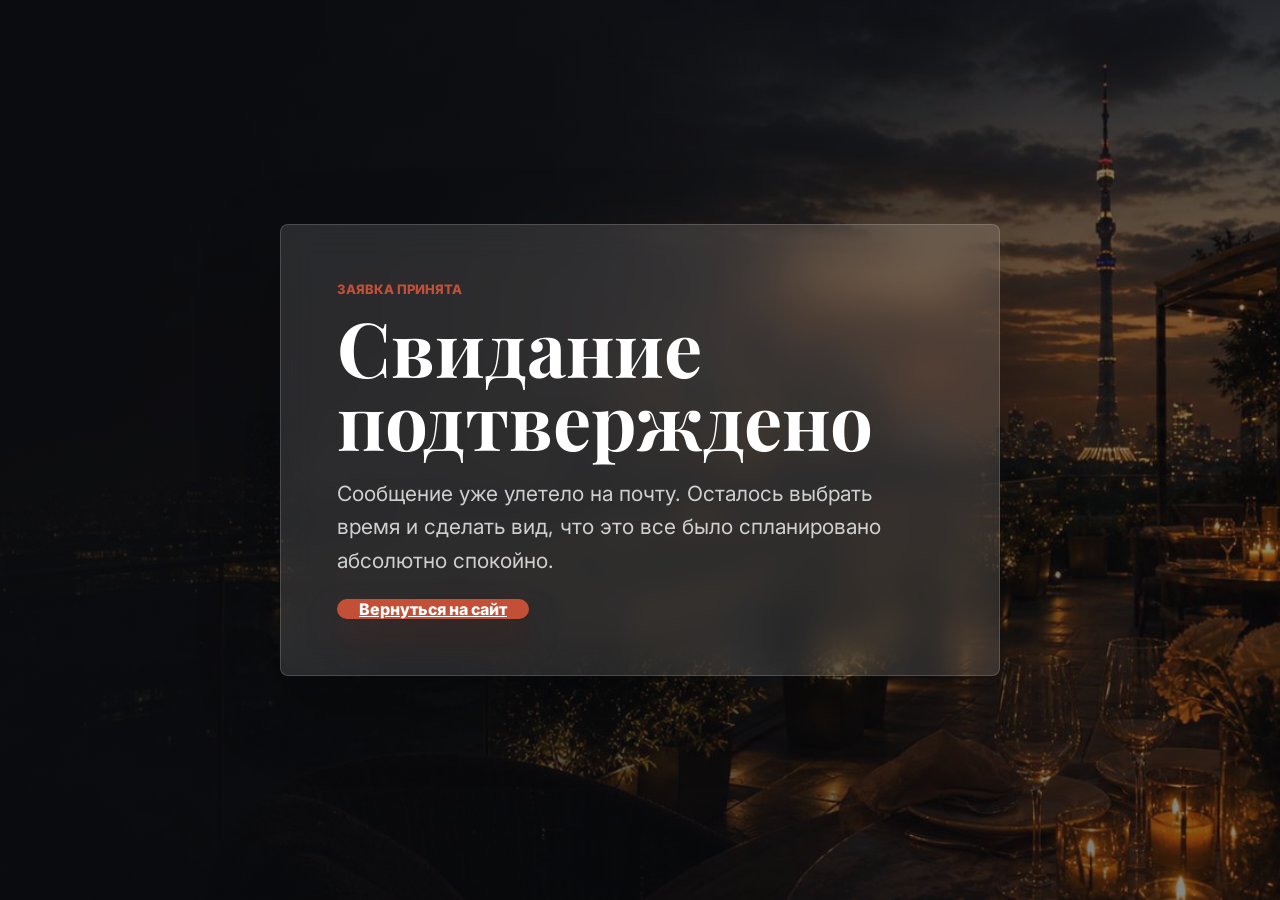
==== thanks.html @ 28712b39 "Deploy date invitation site" ====
<!doctype html>
<html lang="ru">
  <head>
    <meta charset="UTF-8" />
    <meta name="viewport" content="width=device-width, initial-scale=1.0" />
    <title>Свидание подтверждено</title>
    <link rel="preconnect" href="https://fonts.googleapis.com" />
    <link rel="preconnect" href="https://fonts.gstatic.com" crossorigin />
    <link
      href="https://fonts.googleapis.com/css2?family=Inter:wght@400;600;800&family=Playfair+Display:wght@700&display=swap"
      rel="stylesheet"
    />
    <link rel="stylesheet" href="styles.css?v=10" />
  </head>
  <body class="thanks-page">
    <main class="thanks-screen">
      <section class="thanks-card">
        <p class="eyebrow">заявка принята</p>
        <h1>Свидание подтверждено</h1>
        <p>
          Сообщение уже улетело на почту. Осталось выбрать время и сделать вид,
          что это все было спланировано абсолютно спокойно.
        </p>
        <a class="next-button inline" href="index.html">Вернуться на сайт</a>
      </section>
    </main>
  </body>
</html>
---- styles.css ----
:root {
  --ink: #1c1820;
  --muted: #6f6670;
  --paper: #fffaf4;
  --paper-strong: #fff2e2;
  --line: rgba(28, 24, 32, 0.14);
  --accent: #c34f36;
  --accent-strong: #9d3827;
  --teal: #166e71;
  --gold: #d99a34;
  --shadow: 0 24px 70px rgba(41, 25, 18, 0.18);
}

* {
  box-sizing: border-box;
}

html {
  scroll-behavior: smooth;
}

body {
  margin: 0;
  min-width: 320px;
  color: var(--ink);
  background:
    radial-gradient(circle at 10% 10%, rgba(217, 154, 52, 0.18), transparent 28rem),
    linear-gradient(135deg, #fffaf4 0%, #f3f8f7 48%, #fff1e4 100%);
  font-family: Inter, system-ui, -apple-system, BlinkMacSystemFont, "Segoe UI", sans-serif;
}

button,
a {
  font: inherit;
}

button {
  cursor: pointer;
}

.shell {
  overflow: hidden;
}

.panel {
  min-height: 100svh;
  position: relative;
}

.hero {
  display: grid;
  grid-template-rows: auto 1fr auto auto;
  padding: 24px clamp(18px, 4vw, 56px) 34px;
  color: white;
}

.hero-media,
.hero-shade {
  position: absolute;
  inset: 0;
}

.hero-media {
  background-image: url("assets/date-hero.jpg");
  background-position: center;
  background-size: cover;
  transform: scale(1.02);
}

.hero-shade {
  background:
    linear-gradient(90deg, rgba(11, 15, 20, 0.82) 0%, rgba(11, 15, 20, 0.5) 43%, rgba(11, 15, 20, 0.18) 100%),
    linear-gradient(180deg, rgba(11, 15, 20, 0.45), rgba(11, 15, 20, 0.15) 54%, rgba(11, 15, 20, 0.76));
}

.topbar,
.hero-content,
.date-grid,
.next-button {
  position: relative;
  z-index: 1;
}

.topbar {
  display: flex;
  align-items: center;
  justify-content: space-between;
  gap: 18px;
}

.brand,
.nav-links a {
  color: inherit;
  text-decoration: none;
}

.brand {
  font-weight: 800;
  letter-spacing: 0;
}

.nav-links {
  display: flex;
  flex-wrap: wrap;
  justify-content: flex-end;
  gap: 8px;
}

.nav-links a {
  border: 1px solid rgba(255, 255, 255, 0.26);
  border-radius: 999px;
  padding: 9px 14px;
  background: rgba(255, 255, 255, 0.08);
  backdrop-filter: blur(16px);
  font-size: 14px;
}

.hero-content {
  max-width: 760px;
  align-self: center;
  padding: clamp(24px, 4vw, 42px) 0 18px;
}

.eyebrow {
  margin: 0 0 14px;
  color: var(--accent);
  font-size: 13px;
  font-weight: 800;
  letter-spacing: 0;
  text-transform: uppercase;
}

.hero .eyebrow {
  color: #ffd089;
}

h1,
h2 {
  margin: 0;
  font-family: "Playfair Display", Georgia, serif;
  letter-spacing: 0;
}

h1 {
  max-width: 690px;
  font-size: clamp(40px, 5.4vw, 68px);
  line-height: 0.95;
}

h2 {
  max-width: 860px;
  font-size: clamp(38px, 6vw, 72px);
  line-height: 1;
}

.lead {
  max-width: 590px;
  margin: 18px 0 0;
  color: rgba(255, 255, 255, 0.86);
  font-size: clamp(17px, 2vw, 21px);
  line-height: 1.55;
}

.date-grid {
  display: grid;
  grid-template-columns: repeat(6, minmax(0, 1fr));
  gap: 10px;
  margin-top: 10px;
}

.date-card {
  min-height: 116px;
  display: flex;
  flex-direction: column;
  align-items: flex-start;
  justify-content: space-between;
  border: 1px solid rgba(255, 255, 255, 0.24);
  border-radius: 8px;
  padding: 14px;
  color: white;
  background: rgba(255, 255, 255, 0.12);
  box-shadow: 0 20px 60px rgba(0, 0, 0, 0.18);
  backdrop-filter: blur(22px);
  text-align: left;
  transition: transform 180ms ease, background 180ms ease, border-color 180ms ease;
}

.date-card:hover,
.date-card:focus-visible {
  transform: translateY(-4px);
  border-color: rgba(255, 208, 137, 0.72);
  outline: none;
}

.date-card.selected {
  background: rgba(195, 79, 54, 0.78);
  border-color: rgba(255, 255, 255, 0.62);
}

.card-icon {
  color: #ffd089;
  font-size: 13px;
  font-weight: 800;
}

.date-card strong {
  margin-top: 10px;
  font-size: clamp(16px, 1.5vw, 20px);
  line-height: 1.1;
}

.date-card small {
  min-height: 40px;
  color: rgba(255, 255, 255, 0.78);
  font-size: 12px;
  line-height: 1.35;
}

.next-button,
.ghost-button,
.confirm-button {
  border: 0;
  border-radius: 999px;
  min-height: 50px;
  padding: 0 22px;
  font-weight: 800;
}

.next-button {
  justify-self: end;
  margin-top: 22px;
  color: white;
  background: var(--accent);
  box-shadow: 0 18px 36px rgba(105, 32, 19, 0.28);
}

.next-button.inline {
  margin: 0;
}

.ghost-button {
  color: var(--ink);
  background: rgba(255, 255, 255, 0.72);
  border: 1px solid var(--line);
}

.section-inner {
  width: min(1120px, calc(100% - 36px));
  margin: 0 auto;
  padding: clamp(54px, 9vw, 96px) 0;
}

.about {
  color: white;
  background-image:
    linear-gradient(90deg, rgba(10, 12, 16, 0.88) 0%, rgba(10, 12, 16, 0.66) 48%, rgba(10, 12, 16, 0.32) 100%),
    linear-gradient(180deg, rgba(10, 12, 16, 0.18), rgba(10, 12, 16, 0.82)),
    url("assets/about-bg.jpg");
  background-position: center;
  background-size: cover;
  background-attachment: fixed;
}

.about .eyebrow {
  color: #ffd089;
}

.about h2 {
  color: white;
  text-shadow: 0 18px 48px rgba(0, 0, 0, 0.34);
}

.about-layout {
  display: grid;
  grid-template-columns: minmax(0, 1.12fr) minmax(300px, 0.88fr);
  gap: clamp(18px, 4vw, 42px);
  align-items: center;
  margin-top: 34px;
}

.confirm-box,
.compliment-grid article {
  border: 1px solid var(--line);
  border-radius: 8px;
  background: rgba(255, 255, 255, 0.72);
  box-shadow: var(--shadow);
}

.about-intro,
.compliment-grid p,
.form-note {
  color: var(--muted);
  line-height: 1.65;
}

.about-letter {
  position: relative;
  padding: clamp(18px, 3vw, 30px) 0;
}

.about-letter::after {
  content: "";
  position: absolute;
  left: 0;
  bottom: 0;
  width: 132px;
  height: 2px;
  background: #ffd089;
}

.about-kicker {
  display: inline-block;
  margin-bottom: 16px;
  color: #ffd089;
  font-size: 12px;
  font-weight: 800;
  text-transform: uppercase;
}

.about-intro {
  max-width: 640px;
  margin: 0;
  color: white;
  font-family: Inter, system-ui, -apple-system, BlinkMacSystemFont, "Segoe UI", sans-serif;
  font-size: clamp(18px, 2.15vw, 29px);
  font-weight: 650;
  line-height: 1.42;
  text-shadow: 0 22px 58px rgba(0, 0, 0, 0.42);
}

.about-resume {
  display: flex;
  align-items: stretch;
  padding: 0;
}

.about-facts {
  display: grid;
  gap: 0;
  width: 100%;
  margin: 0;
  padding: 0;
  list-style: none;
}

.about-facts li {
  position: relative;
  border: 1px solid rgba(255, 255, 255, 0.16);
  border-bottom: 0;
  padding: 18px clamp(18px, 3vw, 28px);
  color: white;
  background: rgba(255, 255, 255, 0.1);
  box-shadow: 0 18px 52px rgba(0, 0, 0, 0.12);
  backdrop-filter: blur(18px);
  font-size: clamp(15px, 1.35vw, 17px);
  font-weight: 750;
  line-height: 1.42;
}

.about-facts li:first-child {
  padding-top: 24px;
}

.about-facts li:last-child {
  border-bottom: 1px solid rgba(255, 255, 255, 0.16);
}

.about-facts li span {
  display: block;
  margin-bottom: 8px;
  color: #ffd089;
  font-size: 11px;
  font-weight: 800;
  text-transform: uppercase;
}

.about-facts li::before {
  content: "";
  position: absolute;
  inset: 0 auto 0 0;
  width: 3px;
  background: transparent;
  transition: background 180ms ease;
}

.about-facts li:hover::before {
  background: #ffd089;
}

.postscript {
  max-width: 560px;
  margin: 24px 0 0;
  color: #ffd089;
  font-size: clamp(15px, 1.35vw, 18px);
  font-weight: 800;
  text-shadow: 0 12px 32px rgba(0, 0, 0, 0.4);
}

.promise-list {
  display: grid;
  grid-template-columns: repeat(2, minmax(0, 1fr));
  gap: 12px;
  margin-top: 28px;
}

.promise-list span {
  border: 1px solid rgba(22, 110, 113, 0.18);
  border-radius: 999px;
  padding: 12px 14px;
  color: var(--teal);
  background: rgba(22, 110, 113, 0.06);
  font-weight: 700;
  text-align: center;
}

.panel-actions {
  display: flex;
  justify-content: space-between;
  gap: 12px;
  margin-top: 28px;
}

.compliments {
  color: white;
  background-image:
    linear-gradient(90deg, rgba(10, 12, 16, 0.82) 0%, rgba(10, 12, 16, 0.58) 46%, rgba(10, 12, 16, 0.28) 100%),
    linear-gradient(180deg, rgba(10, 12, 16, 0.18), rgba(10, 12, 16, 0.8)),
    url("assets/compliments-bg.jpg");
  background-position: center;
  background-size: cover;
  background-attachment: fixed;
}

.compliments .eyebrow {
  color: #ffd089;
}

.compliments h2 {
  color: white;
  text-shadow: 0 18px 48px rgba(0, 0, 0, 0.34);
}

.compliment-grid {
  display: grid;
  grid-template-columns: repeat(3, minmax(0, 1fr));
  gap: 16px;
  margin-top: 34px;
}

.quote {
  margin: 24px 0 0;
  max-width: 760px;
  color: #ffd089;
  font-family: "Playfair Display", Georgia, serif;
  font-size: clamp(30px, 4vw, 50px);
  line-height: 1.08;
  text-shadow: 0 18px 48px rgba(0, 0, 0, 0.36);
}

.compliment-grid article {
  min-height: 250px;
  padding: 24px;
}

.compliment-grid span {
  color: #ffd089;
  font-size: 13px;
  font-weight: 800;
}

.compliment-grid h3 {
  margin: 44px 0 12px;
  font-size: clamp(23px, 3vw, 32px);
  line-height: 1.05;
}

.compliment-grid p {
  margin: 0;
}

.compliments .compliment-grid article,
.compliments .confirm-box {
  border-color: rgba(255, 255, 255, 0.16);
  color: white;
  background: rgba(255, 255, 255, 0.12);
  box-shadow: 0 22px 62px rgba(0, 0, 0, 0.2);
  backdrop-filter: blur(18px);
}

.compliments .compliment-grid p,
.compliments .choice-line,
.compliments .form-note {
  color: rgba(255, 255, 255, 0.78);
}

.compliments .choice-line strong {
  color: white;
}

.confirm-box {
  margin-top: 18px;
  padding: 22px;
  display: grid;
  grid-template-columns: 1fr auto;
  align-items: center;
  gap: 12px 18px;
}

.choice-line {
  margin: 0;
  color: var(--muted);
}

.choice-line strong {
  color: var(--ink);
}

.confirm-button {
  color: white;
  background: var(--accent);
  box-shadow: 0 16px 34px rgba(157, 56, 39, 0.22);
}

.form-note {
  grid-column: 1 / -1;
  margin: 0;
  font-size: 14px;
}

.honey-field {
  position: absolute;
  left: -9999px;
  width: 1px;
  height: 1px;
  opacity: 0;
  pointer-events: none;
}

.form-note.is-warning {
  color: var(--accent-strong);
  font-weight: 700;
}

.thanks-page {
  min-height: 100svh;
  color: white;
  background-image:
    linear-gradient(90deg, rgba(10, 12, 16, 0.86), rgba(10, 12, 16, 0.46)),
    url("assets/compliments-bg.jpg");
  background-position: center;
  background-size: cover;
}

.thanks-screen {
  min-height: 100svh;
  display: grid;
  place-items: center;
  padding: 24px;
}

.thanks-card {
  width: min(720px, 100%);
  border: 1px solid rgba(255, 255, 255, 0.16);
  border-radius: 8px;
  padding: clamp(28px, 6vw, 56px);
  background: rgba(255, 255, 255, 0.12);
  box-shadow: 0 28px 80px rgba(0, 0, 0, 0.26);
  backdrop-filter: blur(18px);
}

.thanks-card h1 {
  font-size: clamp(42px, 7vw, 76px);
}

.thanks-card p:not(.eyebrow) {
  max-width: 560px;
  color: rgba(255, 255, 255, 0.78);
  font-size: clamp(17px, 2vw, 21px);
  line-height: 1.6;
}

@media (max-width: 900px) {
  .hero {
    min-height: auto;
  }

  .compliment-grid,
  .about-layout {
    grid-template-columns: 1fr;
  }

  .date-grid {
    grid-template-columns: repeat(2, minmax(0, 1fr));
  }

  .about-layout {
    grid-template-columns: 1fr;
  }

  .about-letter {
    min-height: auto;
    border-right: 0;
    border-bottom: 0;
  }

  .about-letter::after {
    left: 0;
    right: auto;
    top: auto;
    bottom: 0;
    width: 92px;
    height: 2px;
  }

  .about-resume {
    border-left: 0;
  }

  .date-card {
    min-height: 124px;
  }

  .date-card strong {
    margin-top: 12px;
  }

  .date-card small {
    min-height: auto;
  }

  .confirm-box {
    grid-template-columns: 1fr;
  }

  .confirm-button {
    width: 100%;
  }
}

@media (max-width: 620px) {
  .hero {
    padding: 18px 14px 24px;
  }

  .topbar {
    align-items: flex-start;
    flex-direction: column;
  }

  .nav-links {
    justify-content: flex-start;
  }

  .nav-links a {
    padding: 8px 11px;
    font-size: 12px;
  }

  h1 {
    font-size: clamp(42px, 14vw, 62px);
  }

  .lead {
    font-size: 16px;
  }

  .date-grid {
    grid-template-columns: 1fr;
    gap: 10px;
  }

  .date-card {
    padding: 16px;
  }

  .next-button {
    justify-self: stretch;
    width: 100%;
  }

  .section-inner {
    width: min(100% - 28px, 1120px);
  }

  .promise-list {
    grid-template-columns: 1fr;
  }

  .panel-actions {
    flex-direction: column-reverse;
  }

  .ghost-button,
  .next-button.inline {
    width: 100%;
  }
}
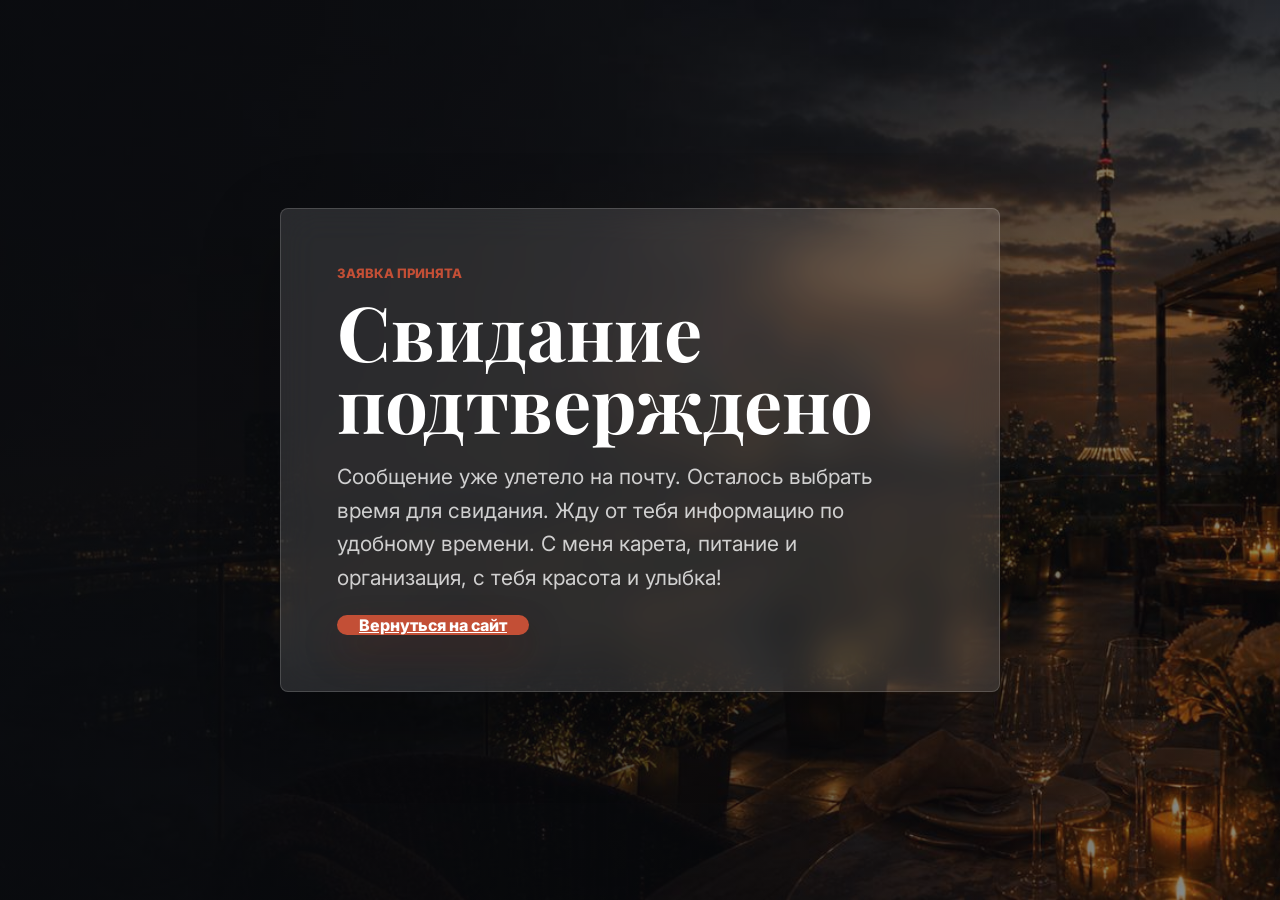
==== commit fc3ea2f2: "Update confirmation page text" ====
--- a/thanks.html
+++ b/thanks.html
@@ -18,8 +18,9 @@
         <p class="eyebrow">заявка принята</p>
         <h1>Свидание подтверждено</h1>
         <p>
-          Сообщение уже улетело на почту. Осталось выбрать время и сделать вид,
-          что это все было спланировано абсолютно спокойно.
+          Сообщение уже улетело на почту. Осталось выбрать время для свидания.
+          Жду от тебя информацию по удобному времени. С меня карета, питание и
+          организация, с тебя красота и улыбка!
         </p>
         <a class="next-button inline" href="index.html">Вернуться на сайт</a>
       </section>
